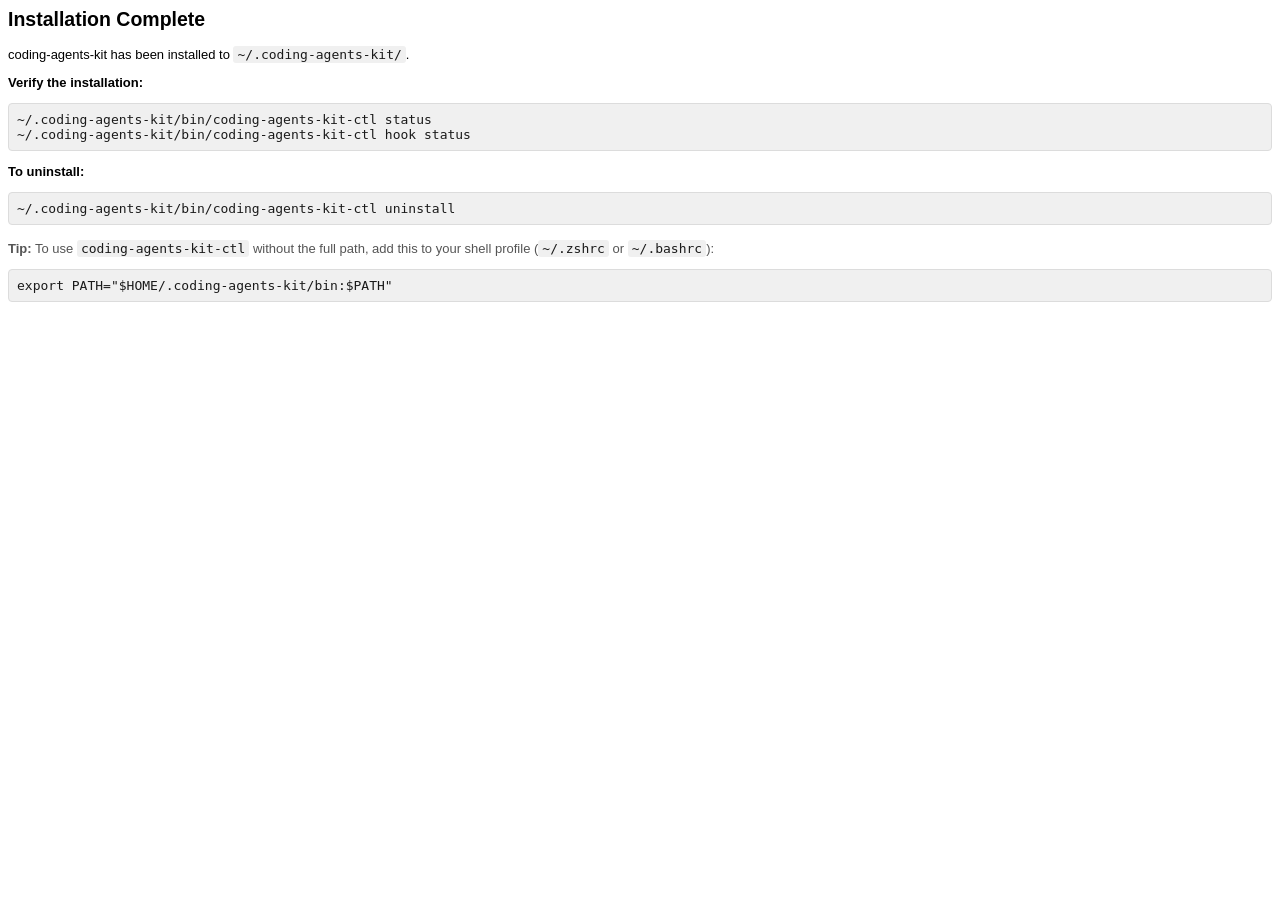
==== installers/macos/pkg-resources/conclusion.html @ d78e7d4f "fix(installer/macos): readable dark-mode styling in pkg welcome and conclusion pages Signed-off-by: " ====
<html>
<head>
<style>
:root {
    color-scheme: light dark;
    --text: #000;
    --muted: #555;
    --code-bg: #f0f0f0;
    --code-fg: #1a1a1a;
    --code-border: #dcdcdc;
}
@media (prefers-color-scheme: dark) {
    :root {
        --text: #eaeaea;
        --muted: #a8a8a8;
        --code-bg: #2a2a2a;
        --code-fg: #f2f2f2;
        --code-border: #3d3d3d;
    }
}
body {
    font-family: -apple-system, Helvetica, Arial, sans-serif;
    font-size: 13px;
    color: var(--text);
}
pre, code {
    color: var(--code-fg);
    background: var(--code-bg);
}
pre {
    padding: 8px;
    border-radius: 4px;
    border: 1px solid var(--code-border);
    white-space: pre-wrap;
}
code {
    padding: 1px 4px;
    border-radius: 3px;
}
.tip { margin-top: 16px; color: var(--muted); }
</style>
</head>
<body>
<h2>Installation Complete</h2>
<p>coding-agents-kit has been installed to <code>~/.coding-agents-kit/</code>.</p>
<p><b>Verify the installation:</b></p>
<pre>~/.coding-agents-kit/bin/coding-agents-kit-ctl status
~/.coding-agents-kit/bin/coding-agents-kit-ctl hook status</pre>
<p><b>To uninstall:</b></p>
<pre>~/.coding-agents-kit/bin/coding-agents-kit-ctl uninstall</pre>
<p class="tip"><b>Tip:</b> To use <code>coding-agents-kit-ctl</code> without the full path, add this to your shell profile (<code>~/.zshrc</code> or <code>~/.bashrc</code>):</p>
<pre>export PATH="$HOME/.coding-agents-kit/bin:$PATH"</pre>
</body>
</html>
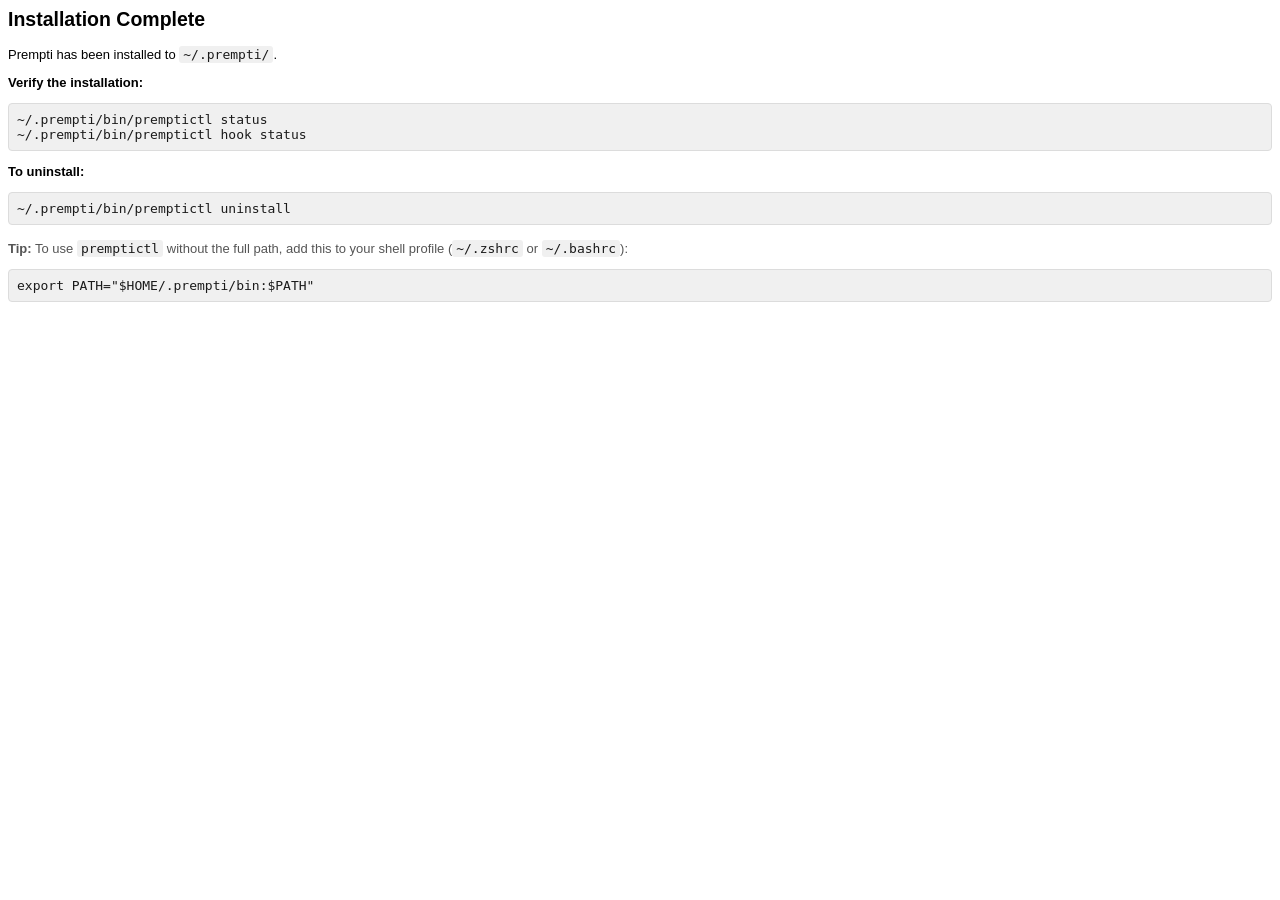
==== commit 322483de: "rename project to Prempti - coding-agents-kit -> prempti (paths, env vars, service identifiers) - co" ====
--- a/installers/macos/pkg-resources/conclusion.html
+++ b/installers/macos/pkg-resources/conclusion.html
@@ -42,13 +42,13 @@
 </head>
 <body>
 <h2>Installation Complete</h2>
-<p>coding-agents-kit has been installed to <code>~/.coding-agents-kit/</code>.</p>
+<p>Prempti has been installed to <code>~/.prempti/</code>.</p>
 <p><b>Verify the installation:</b></p>
-<pre>~/.coding-agents-kit/bin/coding-agents-kit-ctl status
-~/.coding-agents-kit/bin/coding-agents-kit-ctl hook status</pre>
+<pre>~/.prempti/bin/premptictl status
+~/.prempti/bin/premptictl hook status</pre>
 <p><b>To uninstall:</b></p>
-<pre>~/.coding-agents-kit/bin/coding-agents-kit-ctl uninstall</pre>
-<p class="tip"><b>Tip:</b> To use <code>coding-agents-kit-ctl</code> without the full path, add this to your shell profile (<code>~/.zshrc</code> or <code>~/.bashrc</code>):</p>
-<pre>export PATH="$HOME/.coding-agents-kit/bin:$PATH"</pre>
+<pre>~/.prempti/bin/premptictl uninstall</pre>
+<p class="tip"><b>Tip:</b> To use <code>premptictl</code> without the full path, add this to your shell profile (<code>~/.zshrc</code> or <code>~/.bashrc</code>):</p>
+<pre>export PATH="$HOME/.prempti/bin:$PATH"</pre>
 </body>
 </html>
